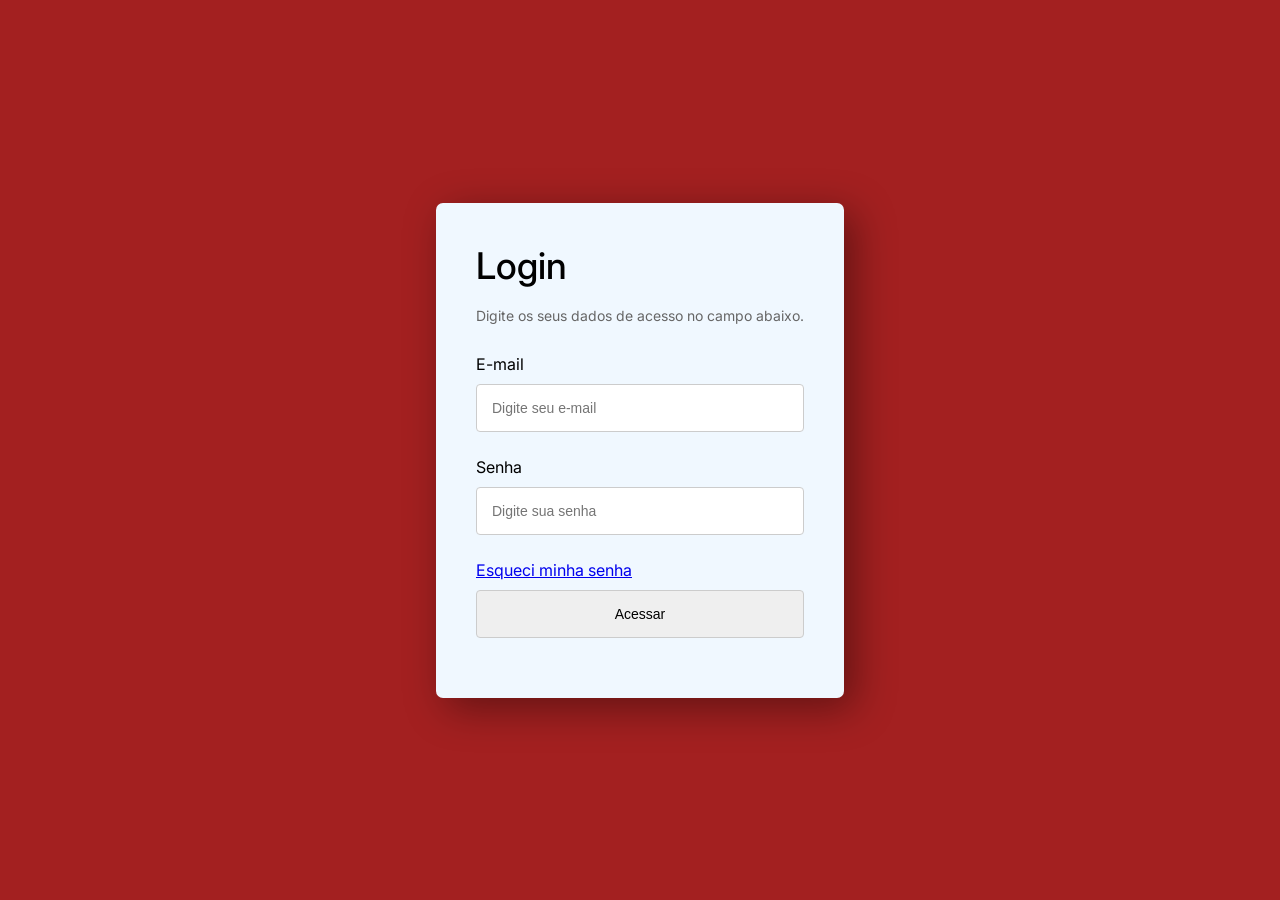
==== login.html @ 54c9dd2d "Pagina css" ====
<!DOCTYPE html>
<html lang="pt-BR">
  <head>
    
    <meta charset="UTF-8">
    <meta name="viewport" content="width=device-width, initial-scale=1.0">
    <title>login</title>
    <link rel="stylesheet" href="login.css">
    
  </head>
  
  <body>
    
    <div class="page">

      <form method="POST" class="formLogin" id="loginForm">
        <h1>Login</h1>
        <p>Digite os seus dados de acesso no campo abaixo.</p>
        <label for="email">E-mail</label>
        <input type="email" id="email" class="email" placeholder="Digite seu e-mail" required autofocus/>
        <label for="password">Senha</label>
        <input type="password" id="password" name="password" placeholder="Digite sua senha" required/>
        <a href="/">Esqueci minha senha</a>
        <input type="submit" value="Acessar" class+"btn">
      </form>

    </div>

  </body>
  </html>
---- login.css ----
@import url('https://fonts.googleapis.com/css2?family=Inter:wght@100;200;300;400;500;600;700;800;900&display=swap');

body{
    font-family: 'Inter', sans-serif;
    margin: 0;
    padding: 0;
    color: #000000;
}

.page {
    display: flex;
    flex-direction: column;
    align-items: center;
    align-content: center;
    justify-content: center;
    width: 100%;
    height: 100vh;
    background-color: rgb(163, 32, 32);
}

.formLogin {
    display: flex;
    flex-direction: column;
    background-color:aliceblue;
    border-radius: 7px;
    padding: 40px;
    box-shadow: 10px 10px 40px rgba(0, 0, 0, 0.4);
    gap: 5px;
}

.formLogin h1{
    padding: 0;
    margin: 0;
    font-weight: 500;
    font-size: 2.3em;
}

.formLogin p{
    display: inline-block;
    font-size: 14px;
    color: #666666;
    margin-bottom: 25px;
}

.formLogin input{
    padding: 15px;
    font-size: 14px;
    border: 1px solid #ccc;
    margin-bottom: 20px;
    margin-top: 5px;
    border-radius: 4px;
    transition: all linear 160ms;
    outline: none;
}
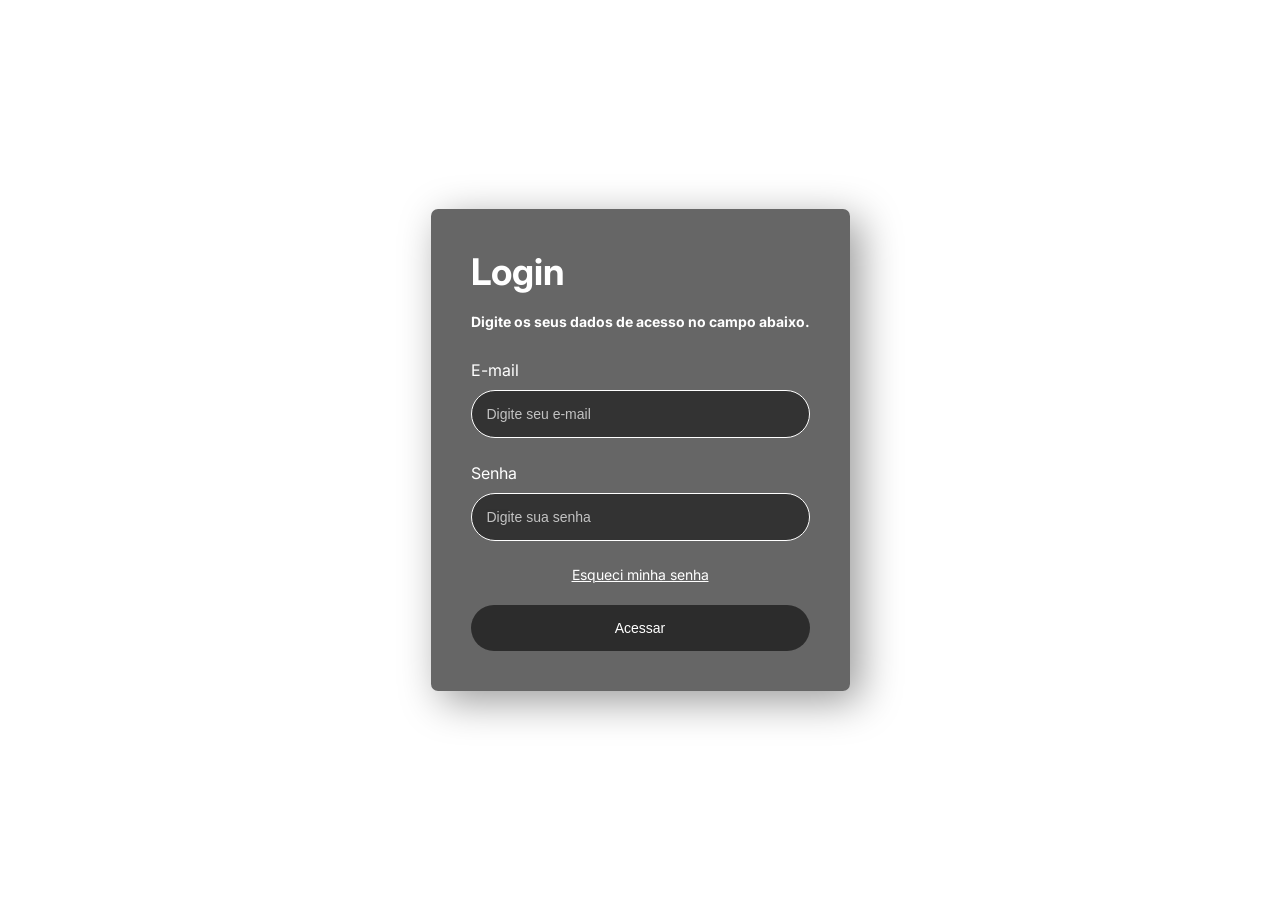
==== commit 030b7eaf: "first commit" ====
--- a/login.html
+++ b/login.html
@@ -14,14 +14,14 @@
     <div class="page">
 
       <form method="POST" class="formLogin" id="loginForm">
-        <h1>Login</h1>
-        <p>Digite os seus dados de acesso no campo abaixo.</p>
+        <h1><b>Login</b></h1>
+        <p><b>Digite os seus dados de acesso no campo abaixo.</b></p>
         <label for="email">E-mail</label>
         <input type="email" id="email" class="email" placeholder="Digite seu e-mail" required autofocus/>
         <label for="password">Senha</label>
         <input type="password" id="password" name="password" placeholder="Digite sua senha" required/>
-        <a href="/">Esqueci minha senha</a>
-        <input type="submit" value="Acessar" class+"btn">
+        <a href="/"><u>Esqueci minha senha</u></a>
+        <input type="submit" value="Acessar" class="btn">
       </form>
 
     </div>
--- a/login.css
+++ b/login.css
@@ -15,13 +15,15 @@
     justify-content: center;
     width: 100%;
     height: 100vh;
-    background-color: rgb(163, 32, 32);
+    background-image: url(https://i.pinimg.com/736x/e9/37/18/e937187a9c8b46edb2d4003849ba07f4.jpg);
+    background-size: cover;
+    background-position: center;
 }
 
 .formLogin {
     display: flex;
     flex-direction: column;
-    background-color:aliceblue;
+    background-color: rgba(0, 0, 0, 0.6);
     border-radius: 7px;
     padding: 40px;
     box-shadow: 10px 10px 40px rgba(0, 0, 0, 0.4);
@@ -33,22 +35,61 @@
     margin: 0;
     font-weight: 500;
     font-size: 2.3em;
+    color:#ffffff
 }
 
 .formLogin p{
     display: inline-block;
     font-size: 14px;
-    color: #666666;
+    color: #ffffff;
     margin-bottom: 25px;
 }
 
-.formLogin input{
+.formLogin input[type="email"],
+.formLogin input[type="password"]{
     padding: 15px;
     font-size: 14px;
-    border: 1px solid #ccc;
+    border: 1px solid #ffffff;
     margin-bottom: 20px;
     margin-top: 5px;
-    border-radius: 4px;
+    border-radius: 30px;
     transition: all linear 160ms;
     outline: none;
+    background-color: rgba(0, 0, 0, 0.5)
+}
+
+.formLogin label{
+    color: white;
+}
+
+.formLogin ::placeholder{
+    color: #ffffff;
+    opacity: 0.7;
+}
+
+.formLogin input[type="submit"]{
+    padding: 15px;
+    font-size: 14px;
+    border: none;
+    border-radius: 30px;
+    background-color: #2c2c2c;
+    color: #ffffff;
+    cursor: pointer;
+    transition: all linear 160ms;
+}
+
+.formLogin input:hover[type="submit"]{ 
+        background-color: #4d4d4d;
+        color: #000000;
+}
+
+.formLogin a {
+    color: #ffffff; 
+    text-decoration: none;
+    font-size: 14px;
+    text-align: center;
+    display: flex;
+    justify-content: center;
+    align-content: center;
+    margin-bottom:17px;
 }
